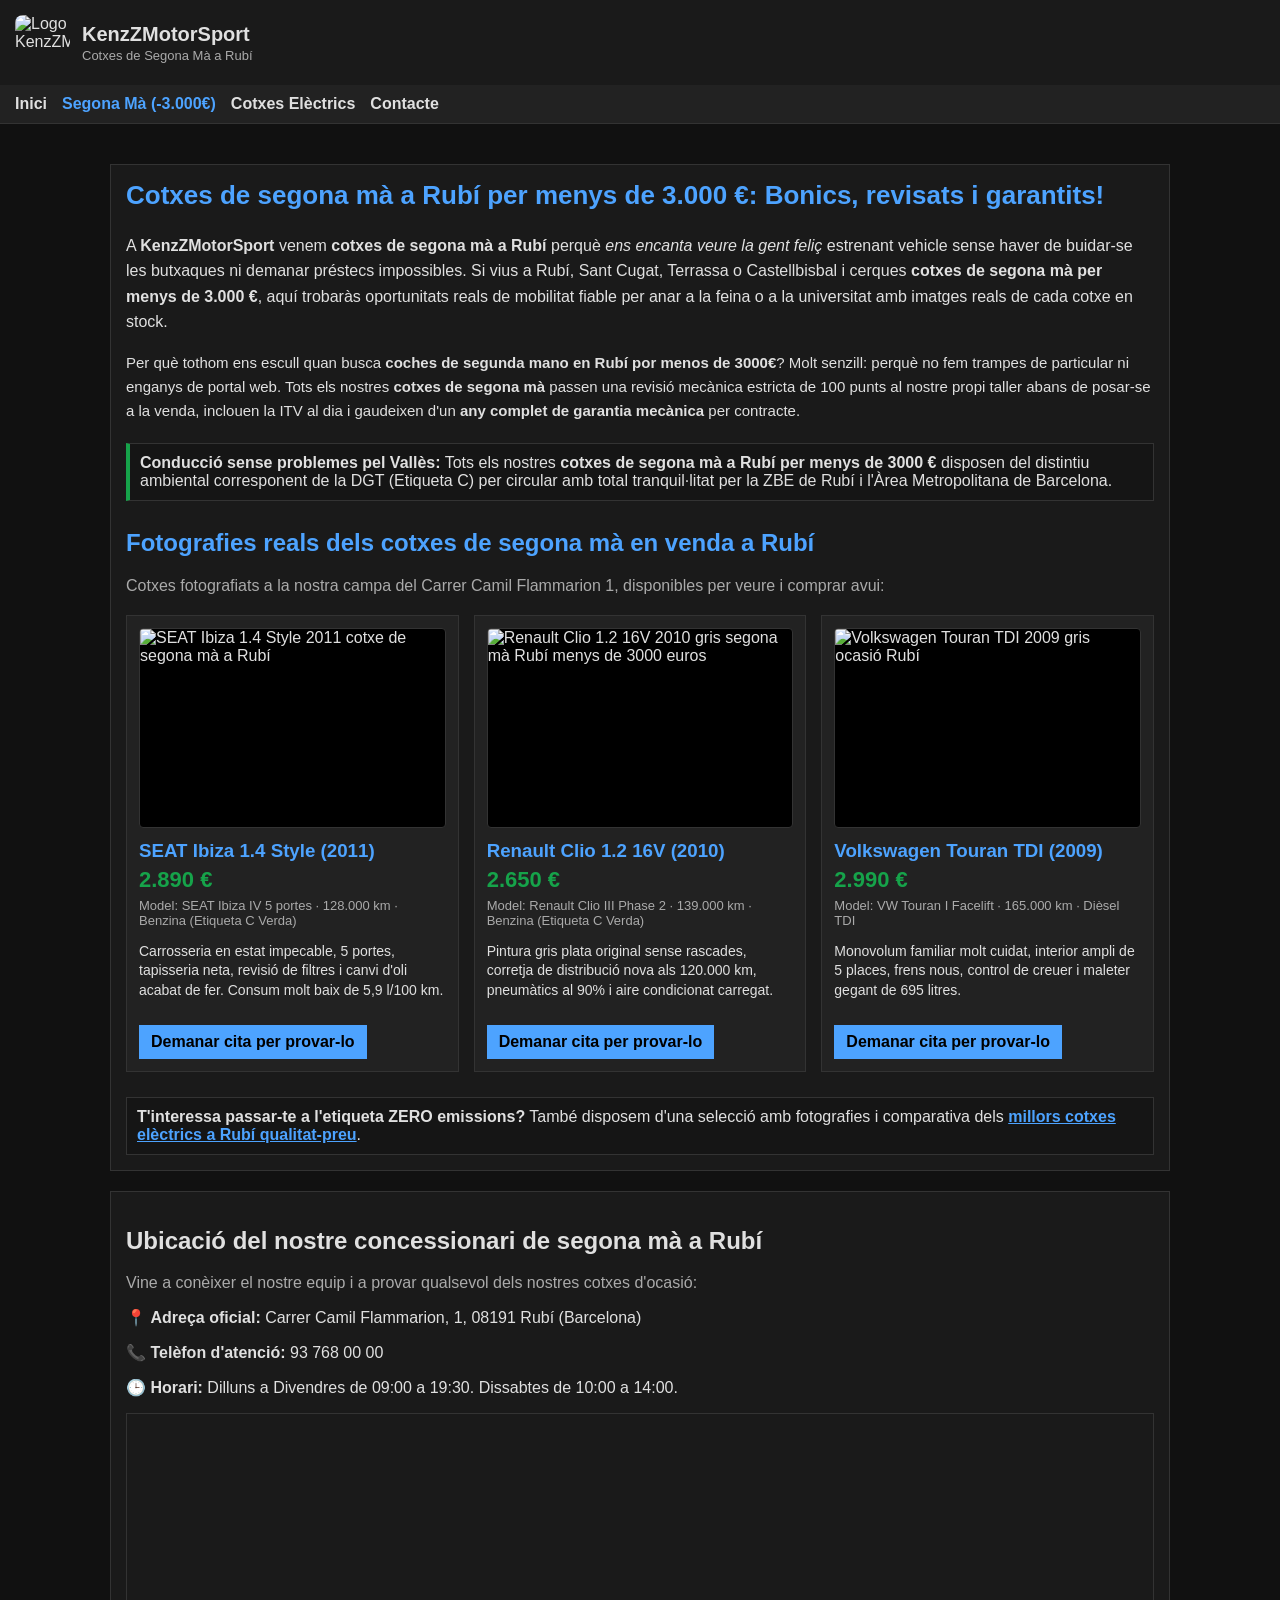
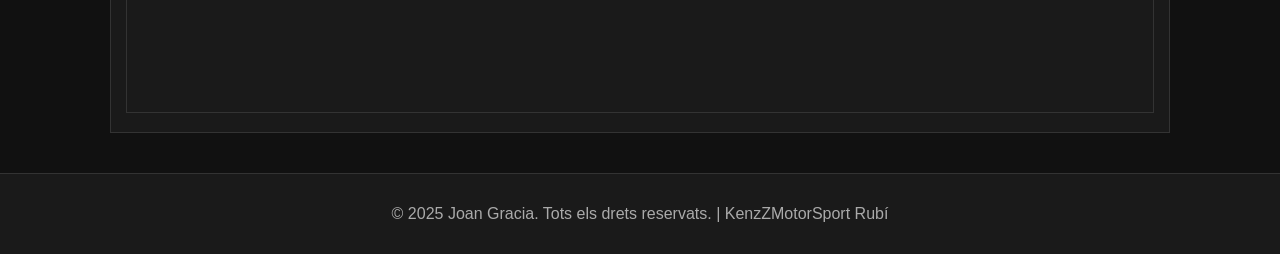
==== coches-segunda-mano-rubi.html @ bb54fd7e "Update and rename galeria.html to coches-segunda-mano-rubi.html" ====
<!DOCTYPE html>
<html lang="ca">
<head>
  <meta charset="UTF-8">

  <!-- web responsive -->
  <meta name="viewport" content="width=device-width, initial-scale=1.0">

    <title>Cotxes de segona mà a Rubí per menys de 3000€ | KenzZ</title>

  <!-- Descripció -->
  <meta name="description" content="Troba cotxes de segona mà a Rubí per menys de 3000 euros. Vehicles d'ocasió revisats amb ITV i garantia al Carrer Camil Flammarion 1. Vine a provar-los!">

  <!-- Adreça oficial de la pàgina -->
  <link rel="canonical" href="https://naw3lsito.github.io/miweb/coches-segunda-mano-rubi.html">

  <!-- Icona de la pestanya -->
  <link rel="icon" href="favicon.png">

  
  <meta property="og:type" content="website">
  <meta property="og:title" content="Cotxes de segona mà a Rubí per menys de 3000€ | KenzZMotorSport">
  <meta property="og:description" content="Vehicles d'ocasió barats i garantits al Carrer Camil Flammarion 1 de Rubí.">
  <meta property="og:image" content="img/seat-ibiza.jpg">
  <meta property="og:url" content="https://naw3lsito.github.io/miweb/coches-segunda-mano-rubi.html">
  <meta property="og:locale" content="ca_ES">

  <!-- 8. El CSS, al final del head -->
  <link rel="stylesheet" href="practica4.css">
</head>

<body>
  <header class="site-header">
    <div class="topbar">
      <a class="brand" href="index.html" aria-label="Torna a l'inici">
        <img
          class="brand__logo"
          src="https://newsroom.porsche.com/dam/jcr%3A83d3c489-9a28-4469-bd6b-219a15b899c2/b-titelShowroom2.jpeg"
          alt="Logo KenzZMotorSport"
        />
        <div class="brand__text">
          <h1>KenzZMotorSport</h1>
          <p>Cotxes de Segona Mà a Rubí</p>
        </div>
      </a>
    </div>

    <nav class="nav" aria-label="Navegació principal">
      <ul>
        <li><a href="index.html">Inici</a></li>
        <li><a class="active" href="coches-segunda-mano-rubi.html">Segona Mà (-3.000€)</a></li>
        <li><a href="mejores-coches-electricos-rubi.html">Cotxes Elèctrics</a></li>
        <li><a href="contacte.html">Contacte</a></li>
      </ul>
    </nav>
  </header>

  <main class="container">
    <section class="block">
      <h1 style="color:#4da3ff; font-size:26px; margin-top:0;">
        Cotxes de segona mà a Rubí per menys de 3.000 €: Bonics, revisats i garantits!
      </h1>
      
      <p style="font-size:16px; line-height:1.6;">
        A <strong>KenzZMotorSport</strong> venem <strong>cotxes de segona mà a Rubí</strong> perquè <em>ens encanta veure la gent feliç</em> estrenant vehicle sense haver de buidar-se les butxaques ni demanar préstecs impossibles. Si vius a Rubí, Sant Cugat, Terrassa o Castellbisbal i cerques <strong>cotxes de segona mà per menys de 3.000 €</strong>, aquí trobaràs oportunitats reals de mobilitat fiable per anar a la feina o a la universitat amb imatges reals de cada cotxe en stock.
      </p>

      <p style="font-size:15px; line-height:1.6;">
        Per què tothom ens escull quan busca <strong>coches de segunda mano en Rubí por menos de 3000€</strong>? Molt senzill: perquè no fem trampes de particular ni enganys de portal web. Tots els nostres <strong>cotxes de segona mà</strong> passen una revisió mecànica estricta de 100 punts al nostre propi taller abans de posar-se a la venda, inclouen la ITV al dia i gaudeixen d'un <strong>any complet de garantia mecànica</strong> per contracte.
      </p>

      <div class="note-box" style="margin: 20px 0; border-left: 4px solid #16a34a;">
        <strong>Conducció sense problemes pel Vallès:</strong> Tots els nostres <strong>cotxes de segona mà a Rubí per menys de 3000 €</strong> disposen del distintiu ambiental corresponent de la DGT (Etiqueta C) per circular amb total tranquil·litat per la ZBE de Rubí i l'Àrea Metropolitana de Barcelona.
      </div>

      <h2 style="margin-top:28px; color:#4da3ff;">
        Fotografies reals dels cotxes de segona mà en venda a Rubí
      </h2>
      <p class="muted">Cotxes fotografiats a la nostra campa del Carrer Camil Flammarion 1, disponibles per veure i comprar avui:</p>

      <div class="cards" style="margin-top: 20px;">
        <!-- Cotxe 1: SEAT Ibiza 2011 -->
        <article class="card">
          <div style="width:100%; height:200px; overflow:hidden; border-radius:4px; border:1px solid #333; background:#000;">
            <img 
              src="https://a.ccdn.es/cnet/vehicles/20461818/f8986502-0e6c-41c9-a9a5-bc3fdc6e5ac5.jpg/560x421cut/" 
              alt="SEAT Ibiza 1.4 Style 2011 cotxe de segona mà a Rubí" 
              style="width:100%; height:100%; object-fit:cover; display:block;"
            />
          </div>
          <h3 style="margin: 12px 0 5px 0; color:#4da3ff;">SEAT Ibiza 1.4 Style (2011)</h3>
          <p style="font-size:22px; font-weight:bold; color:#16a34a; margin:0 0 5px 0;">2.890 €</p>
          <p class="muted" style="font-size:13px; margin:0 0 10px 0;">Model: SEAT Ibiza IV 5 portes · 128.000 km · Benzina (Etiqueta C Verda)</p>
          <p style="font-size:14px; line-height:1.4;">Carrosseria en estat impecable, 5 portes, tapisseria neta, revisió de filtres i canvi d'oli acabat de fer. Consum molt baix de 5,9 l/100 km.</p>
          <div class="buttons" style="margin-top:auto; padding-top:10px;">
            <a href="contacte.html" class="btn">Demanar cita per provar-lo</a>
          </div>
        </article>

        <!-- Cotxe 2: Renault Clio 2010 -->
        <article class="card">
          <div style="width:100%; height:200px; overflow:hidden; border-radius:4px; border:1px solid #333; background:#000;">
            <img 
              src="https://images.autouncle.com/es/car_images/7551033c-2110-47dd-b1ac-01b098a3136b_2010-renault-clio-grandtour-authentique-75.webp" 
              alt="Renault Clio 1.2 16V 2010 gris segona mà Rubí menys de 3000 euros" 
              style="width:100%; height:100%; object-fit:cover; display:block;"
            />
          </div>
          <h3 style="margin: 12px 0 5px 0; color:#4da3ff;">Renault Clio 1.2 16V (2010)</h3>
          <p style="font-size:22px; font-weight:bold; color:#16a34a; margin:0 0 5px 0;">2.650 €</p>
          <p class="muted" style="font-size:13px; margin:0 0 10px 0;">Model: Renault Clio III Phase 2 · 139.000 km · Benzina (Etiqueta C Verda)</p>
          <p style="font-size:14px; line-height:1.4;">Pintura gris plata original sense rascades, corretja de distribució nova als 120.000 km, pneumàtics al 90% i aire condicionat carregat.</p>
          <div class="buttons" style="margin-top:auto; padding-top:10px;">
            <a href="contacte.html" class="btn">Demanar cita per provar-lo</a>
          </div>
        </article>

        <!-- Cotxe 3: Volkswagen Touran 2009 -->
        <article class="card">
          <div style="width:100%; height:200px; overflow:hidden; border-radius:4px; border:1px solid #333; background:#000;">
            <img 
              src="https://a.ccdn.es/cnet/vehicles/20624380/9e25fece-dd5b-4389-ba81-d5ffc085e0ad.jpg/560x421cut/" 
              alt="Volkswagen Touran TDI 2009 gris ocasió Rubí" 
              style="width:100%; height:100%; object-fit:cover; display:block;"
            />
          </div>
          <h3 style="margin: 12px 0 5px 0; color:#4da3ff;">Volkswagen Touran TDI (2009)</h3>
          <p style="font-size:22px; font-weight:bold; color:#16a34a; margin:0 0 5px 0;">2.990 €</p>
          <p class="muted" style="font-size:13px; margin:0 0 10px 0;">Model: VW Touran I Facelift · 165.000 km · Dièsel TDI</p>
          <p style="font-size:14px; line-height:1.4;">Monovolum familiar molt cuidat, interior ampli de 5 places, frens nous, control de creuer i maleter gegant de 695 litres.</p>
          <div class="buttons" style="margin-top:auto; padding-top:10px;">
            <a href="contacte.html" class="btn">Demanar cita per provar-lo</a>
          </div>
        </article>
      </div>

      <div class="note-box" style="margin-top: 25px;">
        <strong>T'interessa passar-te a l'etiqueta ZERO emissions?</strong> També disposem d'una selecció amb fotografies i comparativa dels <a href="mejores-coches-electricos-rubi.html" style="color:#4da3ff; font-weight:bold;">millors cotxes elèctrics a Rubí qualitat-preu</a>.
      </div>
    </section>

    <!-- Mapa interactiu de Google Maps al Carrer Camil Flammarion 1 (Rubí) -->
    <section class="block">
      <h2>Ubicació del nostre concessionari de segona mà a Rubí</h2>
      <p class="muted">Vine a conèixer el nostre equip i a provar qualsevol dels nostres cotxes d'ocasió:</p>
      
      <p>📍 <strong>Adreça oficial:</strong> Carrer Camil Flammarion, 1, 08191 Rubí (Barcelona)</p>
      <p>📞 <strong>Telèfon d'atenció:</strong> 93 768 00 00</p>
      <p>🕒 <strong>Horari:</strong> Dilluns a Divendres de 09:00 a 19:30. Dissabtes de 10:00 a 14:00.</p>

      <div class="map" style="margin-top: 15px;">
        <iframe
          title="Ubicació KenzZMotorSport al Carrer Camil Flammarion 1 Rubí"
          src="https://maps.google.com/maps?q=Carrer+Camil+Flammarion,+1,+08191+Rub%C3%AD,+Barcelona&t=&z=16&ie=UTF8&iwloc=&output=embed"
          width="100%"
          height="380"
          style="border: 1px solid #333;"
          loading="lazy">
        </iframe>
      </div>
    </section>
  </main>

  <footer class="footer">
    <p>© 2025 Joan Gracia. Tots els drets reservats. | KenzZMotorSport Rubí</p>
  </footer>
</body>
</html>
---- practica4.css ----
* { box-sizing: border-box; }

body {
  margin: 0;
  font-family: Arial, sans-serif;
  background: #111;
  color: #e0e0e0;
}

.container {
  width: 1100px;
  margin: auto;
  padding: 20px;
}

.site-header {
  background: #1a1a1a;
  border-bottom: 1px solid #333;
}

.topbar {
  padding: 15px;
}

.brand {
  display: flex;
  align-items: center;
  gap: 12px;
  text-decoration: none;
  color: inherit;
}

.brand__logo {
  width: 55px;
  height: 55px;
  border-radius: 8px;
  object-fit: cover;
}

.brand__text h1 {
  margin: 0;
  font-size: 20px;
}

.brand__text p {
  margin: 2px 0 0;
  font-size: 13px;
  color: #aaa;
}


.nav { background: #222; }

.nav ul {
  list-style: none;
  margin: 0;
  padding: 10px 15px;
  display: flex;
  gap: 15px;
}

.nav a {
  text-decoration: none;
  color: #e0e0e0;
  font-weight: bold;
}

.nav a.active { color: #4da3ff; }


.block, .hero__text {
  background: #1a1a1a;
  border: 1px solid #333;
  padding: 15px;
  margin: 20px 0;
}

.muted { color: #aaa; }


.hero {
  display: grid;
  grid-template-columns: 60% 40%;
  gap: 20px;
  margin-top: 20px;
}

.hero__img img {
  width: 100%;
  height: 260px;
  object-fit: cover;
  border: 1px solid #333;
}

.hero__img figcaption {
  font-size: 12px;
  color: #aaa;
  margin-top: 6px;
}


.cards {
  display: grid;
  grid-template-columns: repeat(3, 1fr);
  gap: 15px;
}

.card {
  background: #222;
  border: 1px solid #333;
  padding: 12px;
}


.buttons { margin-top: 10px; }

.btn {
  display: inline-block;
  padding: 8px 12px;
  background: #4da3ff;
  color: #000;
  text-decoration: none;
  font-weight: bold;
  margin-right: 10px;
}

.btn--ghost {
  background: #333;
  color: #e0e0e0;
}

/* Taules */
.table {
  width: 100%;
  border-collapse: collapse;
  margin-top: 10px;
}

.table th, .table td {
  border: 1px solid #333;
  padding: 10px;
  text-align: left;
}

.table th { background: #222; }

.note-box {
  margin-top: 12px;
  padding: 10px;
  border: 1px solid #333;
  background: #151515;
}

/* Galeria */
.gallery {
  display: grid;
  grid-template-columns: repeat(3, 1fr);
  gap: 15px;
  margin-top: 10px;
}

.gallery img {
  width: 100%;
  height: 180px;
  object-fit: cover;
  border: 1px solid #333;
}

/* Contacte */
.two-col {
  display: grid;
  grid-template-columns: 50% 50%;
  gap: 20px;
  margin-top: 10px;
}

.form label {
  display: block;
  margin-top: 10px;
  font-weight: bold;
}

.form input, .form select, .form textarea {
  width: 100%;
  padding: 8px;
  margin-top: 5px;
  background: #111;
  color: #e0e0e0;
  border: 1px solid #333;
}

.form-actions { margin-top: 10px; }

.form button {
  padding: 8px 12px;
  background: #4da3ff;
  border: none;
  font-weight: bold;
  cursor: pointer;
}

.btn-reset { background: #555; color: #e0e0e0; }

.map iframe {
  width: 100%;
  height: 300px;
  border: 1px solid #333;
}

.footer {
  background: #1a1a1a;
  border-top: 1px solid #333;
  text-align: center;
  padding: 15px;
  color: #aaa;
}
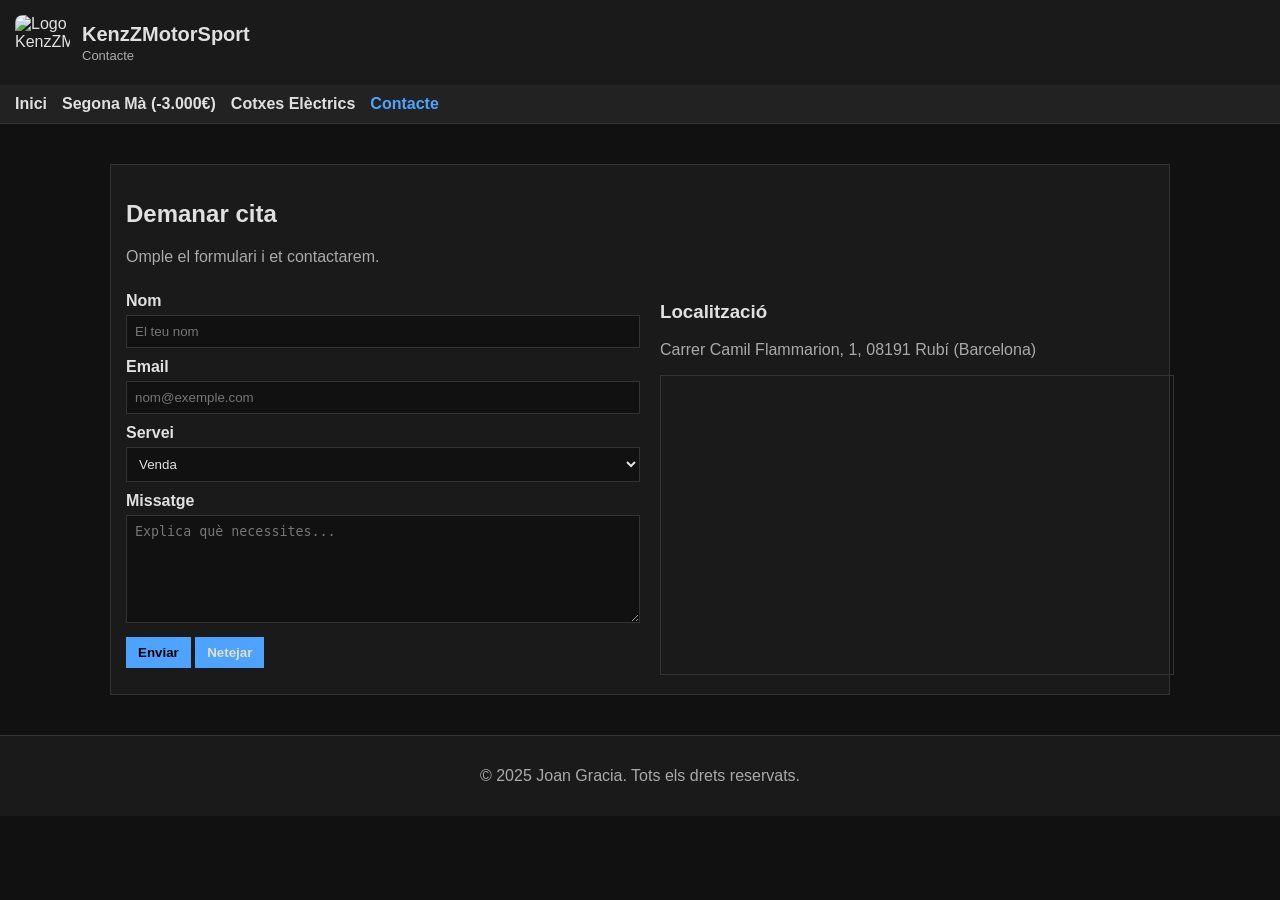
==== commit 7718cfaa: "Update coches-segunda-mano-rubi.html" ====
--- a/coches-segunda-mano-rubi.html
+++ b/coches-segunda-mano-rubi.html
@@ -1,33 +1,10 @@
-
 <!DOCTYPE html>
 <html lang="ca">
 <head>
-  <meta charset="UTF-8">
-
-  <!-- web responsive -->
-  <meta name="viewport" content="width=device-width, initial-scale=1.0">
-
-    <title>Cotxes de segona mà a Rubí per menys de 3000€ | KenzZ</title>
-
-  <!-- Descripció -->
-  <meta name="description" content="Troba cotxes de segona mà a Rubí per menys de 3000 euros. Vehicles d'ocasió revisats amb ITV i garantia al Carrer Camil Flammarion 1. Vine a provar-los!">
-
-  <!-- Adreça oficial de la pàgina -->
-  <link rel="canonical" href="https://naw3lsito.github.io/miweb/coches-segunda-mano-rubi.html">
-
-  <!-- Icona de la pestanya -->
-  <link rel="icon" href="favicon.png">
-
-  
-  <meta property="og:type" content="website">
-  <meta property="og:title" content="Cotxes de segona mà a Rubí per menys de 3000€ | KenzZMotorSport">
-  <meta property="og:description" content="Vehicles d'ocasió barats i garantits al Carrer Camil Flammarion 1 de Rubí.">
-  <meta property="og:image" content="img/seat-ibiza.jpg">
-  <meta property="og:url" content="https://naw3lsito.github.io/miweb/coches-segunda-mano-rubi.html">
-  <meta property="og:locale" content="ca_ES">
-
-  <!-- 8. El CSS, al final del head -->
-  <link rel="stylesheet" href="practica4.css">
+  <meta charset="UTF-8" />
+  <meta name="viewport" content="width=device-width, initial-scale=1.0" />
+  <title>KenzZMotorSport | Contacte</title>
+  <link rel="stylesheet" href="practica4.css" />
 </head>
 
 <body>
@@ -41,7 +18,7 @@
         />
         <div class="brand__text">
           <h1>KenzZMotorSport</h1>
-          <p>Cotxes de Segona Mà a Rubí</p>
+          <p>Contacte</p>
         </div>
       </a>
     </div>
@@ -49,121 +26,58 @@
     <nav class="nav" aria-label="Navegació principal">
       <ul>
         <li><a href="index.html">Inici</a></li>
-        <li><a class="active" href="coches-segunda-mano-rubi.html">Segona Mà (-3.000€)</a></li>
+        <li><a href="coches-segunda-mano-rubi.html">Segona Mà (-3.000€)</a></li>
         <li><a href="mejores-coches-electricos-rubi.html">Cotxes Elèctrics</a></li>
-        <li><a href="contacte.html">Contacte</a></li>
+        <li><a class="active" href="contacte.html">Contacte</a></li>
       </ul>
     </nav>
   </header>
 
   <main class="container">
     <section class="block">
-      <h1 style="color:#4da3ff; font-size:26px; margin-top:0;">
-        Cotxes de segona mà a Rubí per menys de 3.000 €: Bonics, revisats i garantits!
-      </h1>
-      
-      <p style="font-size:16px; line-height:1.6;">
-        A <strong>KenzZMotorSport</strong> venem <strong>cotxes de segona mà a Rubí</strong> perquè <em>ens encanta veure la gent feliç</em> estrenant vehicle sense haver de buidar-se les butxaques ni demanar préstecs impossibles. Si vius a Rubí, Sant Cugat, Terrassa o Castellbisbal i cerques <strong>cotxes de segona mà per menys de 3.000 €</strong>, aquí trobaràs oportunitats reals de mobilitat fiable per anar a la feina o a la universitat amb imatges reals de cada cotxe en stock.
-      </p>
+      <h2>Demanar cita</h2>
+      <p class="muted">Omple el formulari i et contactarem.</p>
 
-      <p style="font-size:15px; line-height:1.6;">
-        Per què tothom ens escull quan busca <strong>coches de segunda mano en Rubí por menos de 3000€</strong>? Molt senzill: perquè no fem trampes de particular ni enganys de portal web. Tots els nostres <strong>cotxes de segona mà</strong> passen una revisió mecànica estricta de 100 punts al nostre propi taller abans de posar-se a la venda, inclouen la ITV al dia i gaudeixen d'un <strong>any complet de garantia mecànica</strong> per contracte.
-      </p>
+      <div class="two-col">
+        <form action="#" method="post" class="form">
+          <label for="nom">Nom</label>
+          <input id="nom" name="nom" type="text" required placeholder="El teu nom" />
 
-      <div class="note-box" style="margin: 20px 0; border-left: 4px solid #16a34a;">
-        <strong>Conducció sense problemes pel Vallès:</strong> Tots els nostres <strong>cotxes de segona mà a Rubí per menys de 3000 €</strong> disposen del distintiu ambiental corresponent de la DGT (Etiqueta C) per circular amb total tranquil·litat per la ZBE de Rubí i l'Àrea Metropolitana de Barcelona.
-      </div>
+          <label for="email">Email</label>
+          <input id="email" name="email" type="email" required placeholder="nom@exemple.com" />
 
-      <h2 style="margin-top:28px; color:#4da3ff;">
-        Fotografies reals dels cotxes de segona mà en venda a Rubí
-      </h2>
-      <p class="muted">Cotxes fotografiats a la nostra campa del Carrer Camil Flammarion 1, disponibles per veure i comprar avui:</p>
+          <label for="servei">Servei</label>
+          <select id="servei" name="servei">
+            <option value="venda">Venda</option>
+            <option value="postvenda">Postvenda</option>
+            <option value="taller">Taller</option>
+            <option value="atencio">Atenció al públic</option>
+          </select>
 
-      <div class="cards" style="margin-top: 20px;">
-        <!-- Cotxe 1: SEAT Ibiza 2011 -->
-        <article class="card">
-          <div style="width:100%; height:200px; overflow:hidden; border-radius:4px; border:1px solid #333; background:#000;">
-            <img 
-              src="https://a.ccdn.es/cnet/vehicles/20461818/f8986502-0e6c-41c9-a9a5-bc3fdc6e5ac5.jpg/560x421cut/" 
-              alt="SEAT Ibiza 1.4 Style 2011 cotxe de segona mà a Rubí" 
-              style="width:100%; height:100%; object-fit:cover; display:block;"
-            />
+          <label for="missatge">Missatge</label>
+          <textarea id="missatge" name="missatge" rows="6" required placeholder="Explica què necessites..."></textarea>
+
+          <div class="form-actions">
+            <button type="submit">Enviar</button>
+            <button type="reset" class="btn-reset">Netejar</button>
           </div>
-          <h3 style="margin: 12px 0 5px 0; color:#4da3ff;">SEAT Ibiza 1.4 Style (2011)</h3>
-          <p style="font-size:22px; font-weight:bold; color:#16a34a; margin:0 0 5px 0;">2.890 €</p>
-          <p class="muted" style="font-size:13px; margin:0 0 10px 0;">Model: SEAT Ibiza IV 5 portes · 128.000 km · Benzina (Etiqueta C Verda)</p>
-          <p style="font-size:14px; line-height:1.4;">Carrosseria en estat impecable, 5 portes, tapisseria neta, revisió de filtres i canvi d'oli acabat de fer. Consum molt baix de 5,9 l/100 km.</p>
-          <div class="buttons" style="margin-top:auto; padding-top:10px;">
-            <a href="contacte.html" class="btn">Demanar cita per provar-lo</a>
-          </div>
-        </article>
+        </form>
 
-        <!-- Cotxe 2: Renault Clio 2010 -->
-        <article class="card">
-          <div style="width:100%; height:200px; overflow:hidden; border-radius:4px; border:1px solid #333; background:#000;">
-            <img 
-              src="https://images.autouncle.com/es/car_images/7551033c-2110-47dd-b1ac-01b098a3136b_2010-renault-clio-grandtour-authentique-75.webp" 
-              alt="Renault Clio 1.2 16V 2010 gris segona mà Rubí menys de 3000 euros" 
-              style="width:100%; height:100%; object-fit:cover; display:block;"
-            />
-          </div>
-          <h3 style="margin: 12px 0 5px 0; color:#4da3ff;">Renault Clio 1.2 16V (2010)</h3>
-          <p style="font-size:22px; font-weight:bold; color:#16a34a; margin:0 0 5px 0;">2.650 €</p>
-          <p class="muted" style="font-size:13px; margin:0 0 10px 0;">Model: Renault Clio III Phase 2 · 139.000 km · Benzina (Etiqueta C Verda)</p>
-          <p style="font-size:14px; line-height:1.4;">Pintura gris plata original sense rascades, corretja de distribució nova als 120.000 km, pneumàtics al 90% i aire condicionat carregat.</p>
-          <div class="buttons" style="margin-top:auto; padding-top:10px;">
-            <a href="contacte.html" class="btn">Demanar cita per provar-lo</a>
-          </div>
-        </article>
-
-        <!-- Cotxe 3: Volkswagen Touran 2009 -->
-        <article class="card">
-          <div style="width:100%; height:200px; overflow:hidden; border-radius:4px; border:1px solid #333; background:#000;">
-            <img 
-              src="https://a.ccdn.es/cnet/vehicles/20624380/9e25fece-dd5b-4389-ba81-d5ffc085e0ad.jpg/560x421cut/" 
-              alt="Volkswagen Touran TDI 2009 gris ocasió Rubí" 
-              style="width:100%; height:100%; object-fit:cover; display:block;"
-            />
-          </div>
-          <h3 style="margin: 12px 0 5px 0; color:#4da3ff;">Volkswagen Touran TDI (2009)</h3>
-          <p style="font-size:22px; font-weight:bold; color:#16a34a; margin:0 0 5px 0;">2.990 €</p>
-          <p class="muted" style="font-size:13px; margin:0 0 10px 0;">Model: VW Touran I Facelift · 165.000 km · Dièsel TDI</p>
-          <p style="font-size:14px; line-height:1.4;">Monovolum familiar molt cuidat, interior ampli de 5 places, frens nous, control de creuer i maleter gegant de 695 litres.</p>
-          <div class="buttons" style="margin-top:auto; padding-top:10px;">
-            <a href="contacte.html" class="btn">Demanar cita per provar-lo</a>
-          </div>
-        </article>
-      </div>
-
-      <div class="note-box" style="margin-top: 25px;">
-        <strong>T'interessa passar-te a l'etiqueta ZERO emissions?</strong> També disposem d'una selecció amb fotografies i comparativa dels <a href="mejores-coches-electricos-rubi.html" style="color:#4da3ff; font-weight:bold;">millors cotxes elèctrics a Rubí qualitat-preu</a>.
-      </div>
-    </section>
-
-    <!-- Mapa interactiu de Google Maps al Carrer Camil Flammarion 1 (Rubí) -->
-    <section class="block">
-      <h2>Ubicació del nostre concessionari de segona mà a Rubí</h2>
-      <p class="muted">Vine a conèixer el nostre equip i a provar qualsevol dels nostres cotxes d'ocasió:</p>
-      
-      <p>📍 <strong>Adreça oficial:</strong> Carrer Camil Flammarion, 1, 08191 Rubí (Barcelona)</p>
-      <p>📞 <strong>Telèfon d'atenció:</strong> 93 768 00 00</p>
-      <p>🕒 <strong>Horari:</strong> Dilluns a Divendres de 09:00 a 19:30. Dissabtes de 10:00 a 14:00.</p>
-
-      <div class="map" style="margin-top: 15px;">
-        <iframe
-          title="Ubicació KenzZMotorSport al Carrer Camil Flammarion 1 Rubí"
-          src="https://maps.google.com/maps?q=Carrer+Camil+Flammarion,+1,+08191+Rub%C3%AD,+Barcelona&t=&z=16&ie=UTF8&iwloc=&output=embed"
-          width="100%"
-          height="380"
-          style="border: 1px solid #333;"
-          loading="lazy">
-        </iframe>
+        <div class="map">
+          <h3>Localització</h3>
+          <p class="muted">Carrer Camil Flammarion, 1, 08191 Rubí (Barcelona)</p>
+          <iframe
+            title="Mapa KenzZMotorSport Rubí"
+            src="https://maps.google.com/maps?q=Carrer+Camil+Flammarion,+1,+08191+Rub%C3%AD,+Barcelona&t=&z=16&ie=UTF8&iwloc=&output=embed"
+            loading="lazy"
+            referrerpolicy="no-referrer-when-downgrade"></iframe>
+        </div>
       </div>
     </section>
   </main>
 
   <footer class="footer">
-    <p>© 2025 Joan Gracia. Tots els drets reservats. | KenzZMotorSport Rubí</p>
+    <p>© 2025 Joan Gracia. Tots els drets reservats.</p>
   </footer>
 </body>
 </html>
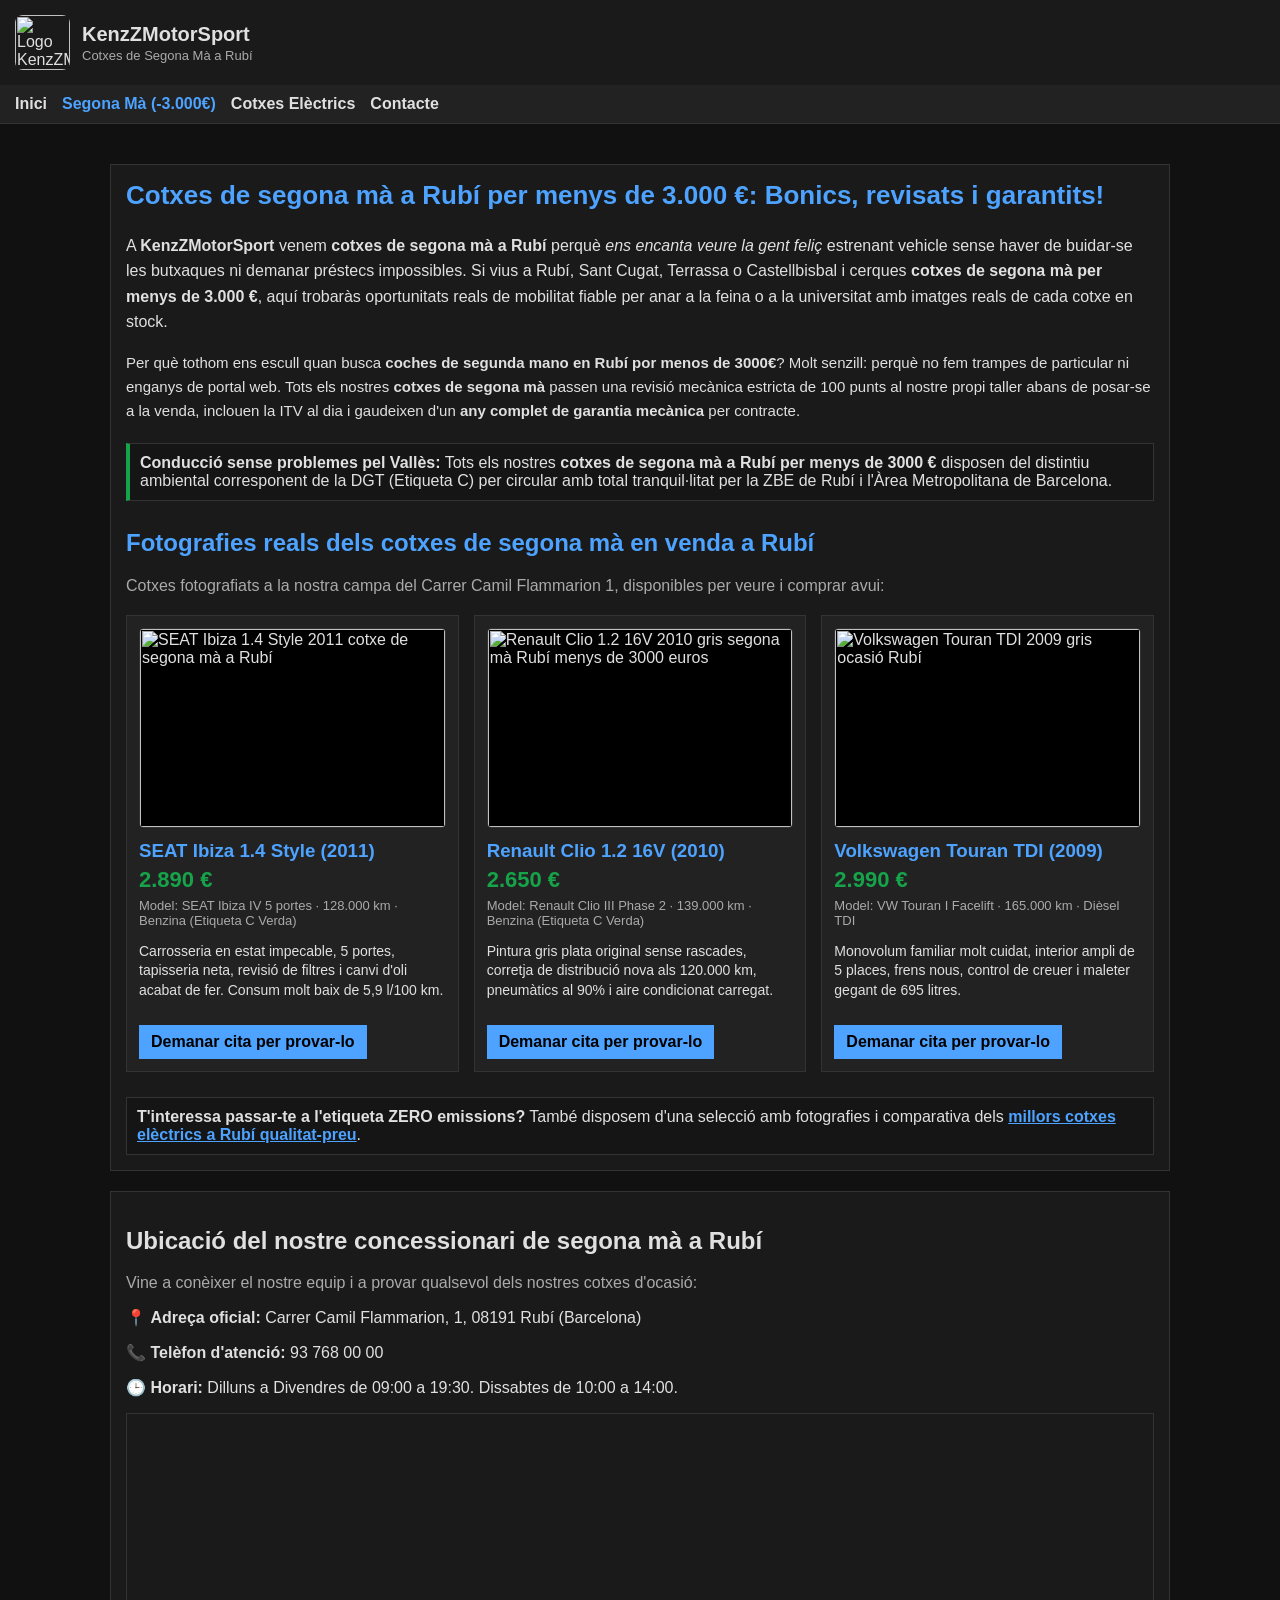
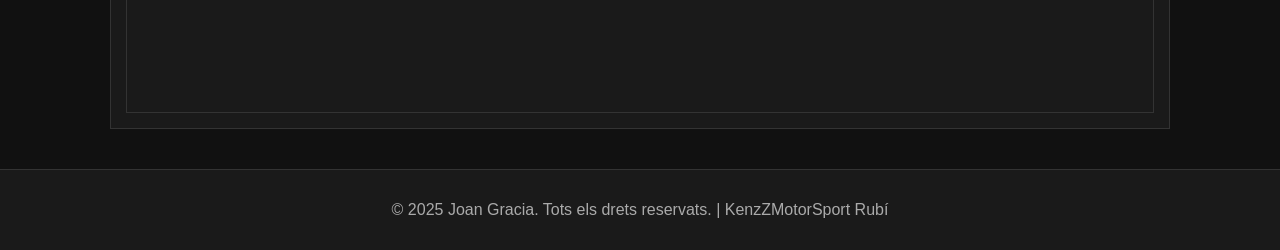
==== commit 4eaa2ca6: "Update coches-segunda-mano-rubi.html" ====
--- a/coches-segunda-mano-rubi.html
+++ b/coches-segunda-mano-rubi.html
@@ -1,83 +1,333 @@
-<!DOCTYPE html>
 <html lang="ca">
+
 <head>
-  <meta charset="UTF-8" />
-  <meta name="viewport" content="width=device-width, initial-scale=1.0" />
-  <title>KenzZMotorSport | Contacte</title>
-  <link rel="stylesheet" href="practica4.css" />
+
+  <meta charset="UTF-8">
+
+
+
+  <!-- web responsive -->
+
+  <meta name="viewport" content="width=device-width, initial-scale=1.0">
+
+
+
+    <title>Cotxes de segona mà a Rubí per menys de 3000€ | KenzZ</title>
+
+
+
+  <!-- Descripció -->
+
+  <meta name="description" content="Troba cotxes de segona mà a Rubí per menys de 3000 euros. Vehicles d'ocasió revisats amb ITV i garantia al Carrer Camil Flammarion 1. Vine a provar-los!">
+
+
+
+  <!-- Adreça oficial de la pàgina -->
+
+  <link rel="canonical" href="https://naw3lsito.github.io/miweb/coches-segunda-mano-rubi.html">
+
+
+
+  <!-- Icona de la pestanya -->
+
+  <link rel="icon" href="favicon.png">
+
+
+
+  
+
+  <meta property="og:type" content="website">
+
+  <meta property="og:title" content="Cotxes de segona mà a Rubí per menys de 3000€ | KenzZMotorSport">
+
+  <meta property="og:description" content="Vehicles d'ocasió barats i garantits al Carrer Camil Flammarion 1 de Rubí.">
+
+  <meta property="og:image" content="img/seat-ibiza.jpg">
+
+  <meta property="og:url" content="https://naw3lsito.github.io/miweb/coches-segunda-mano-rubi.html">
+
+  <meta property="og:locale" content="ca_ES">
+
+
+
+  <!-- 8. El CSS, al final del head -->
+
+  <link rel="stylesheet" href="practica4.css">
+
 </head>
 
+
+
 <body>
+
   <header class="site-header">
+
     <div class="topbar">
+
       <a class="brand" href="index.html" aria-label="Torna a l'inici">
+
         <img
+
           class="brand__logo"
+
           src="https://newsroom.porsche.com/dam/jcr%3A83d3c489-9a28-4469-bd6b-219a15b899c2/b-titelShowroom2.jpeg"
+
           alt="Logo KenzZMotorSport"
+
         />
+
         <div class="brand__text">
+
           <h1>KenzZMotorSport</h1>
-          <p>Contacte</p>
+
+          <p>Cotxes de Segona Mà a Rubí</p>
+
         </div>
+
       </a>
+
     </div>
 
+
+
     <nav class="nav" aria-label="Navegació principal">
+
       <ul>
+
         <li><a href="index.html">Inici</a></li>
-        <li><a href="coches-segunda-mano-rubi.html">Segona Mà (-3.000€)</a></li>
+
+        <li><a class="active" href="coches-segunda-mano-rubi.html">Segona Mà (-3.000€)</a></li>
+
         <li><a href="mejores-coches-electricos-rubi.html">Cotxes Elèctrics</a></li>
-        <li><a class="active" href="contacte.html">Contacte</a></li>
+
+        <li><a href="contacte.html">Contacte</a></li>
+
       </ul>
+
     </nav>
+
   </header>
 
+
+
   <main class="container">
+
     <section class="block">
-      <h2>Demanar cita</h2>
-      <p class="muted">Omple el formulari i et contactarem.</p>
-
-      <div class="two-col">
-        <form action="#" method="post" class="form">
-          <label for="nom">Nom</label>
-          <input id="nom" name="nom" type="text" required placeholder="El teu nom" />
-
-          <label for="email">Email</label>
-          <input id="email" name="email" type="email" required placeholder="nom@exemple.com" />
-
-          <label for="servei">Servei</label>
-          <select id="servei" name="servei">
-            <option value="venda">Venda</option>
-            <option value="postvenda">Postvenda</option>
-            <option value="taller">Taller</option>
-            <option value="atencio">Atenció al públic</option>
-          </select>
-
-          <label for="missatge">Missatge</label>
-          <textarea id="missatge" name="missatge" rows="6" required placeholder="Explica què necessites..."></textarea>
-
-          <div class="form-actions">
-            <button type="submit">Enviar</button>
-            <button type="reset" class="btn-reset">Netejar</button>
-          </div>
-        </form>
-
-        <div class="map">
-          <h3>Localització</h3>
-          <p class="muted">Carrer Camil Flammarion, 1, 08191 Rubí (Barcelona)</p>
-          <iframe
-            title="Mapa KenzZMotorSport Rubí"
-            src="https://maps.google.com/maps?q=Carrer+Camil+Flammarion,+1,+08191+Rub%C3%AD,+Barcelona&t=&z=16&ie=UTF8&iwloc=&output=embed"
-            loading="lazy"
-            referrerpolicy="no-referrer-when-downgrade"></iframe>
-        </div>
+
+      <h1 style="color:#4da3ff; font-size:26px; margin-top:0;">
+
+        Cotxes de segona mà a Rubí per menys de 3.000 €: Bonics, revisats i garantits!
+
+      </h1>
+
+      
+
+      <p style="font-size:16px; line-height:1.6;">
+
+        A <strong>KenzZMotorSport</strong> venem <strong>cotxes de segona mà a Rubí</strong> perquè <em>ens encanta veure la gent feliç</em> estrenant vehicle sense haver de buidar-se les butxaques ni demanar préstecs impossibles. Si vius a Rubí, Sant Cugat, Terrassa o Castellbisbal i cerques <strong>cotxes de segona mà per menys de 3.000 €</strong>, aquí trobaràs oportunitats reals de mobilitat fiable per anar a la feina o a la universitat amb imatges reals de cada cotxe en stock.
+
+      </p>
+
+
+
+      <p style="font-size:15px; line-height:1.6;">
+
+        Per què tothom ens escull quan busca <strong>coches de segunda mano en Rubí por menos de 3000€</strong>? Molt senzill: perquè no fem trampes de particular ni enganys de portal web. Tots els nostres <strong>cotxes de segona mà</strong> passen una revisió mecànica estricta de 100 punts al nostre propi taller abans de posar-se a la venda, inclouen la ITV al dia i gaudeixen d'un <strong>any complet de garantia mecànica</strong> per contracte.
+
+      </p>
+
+
+
+      <div class="note-box" style="margin: 20px 0; border-left: 4px solid #16a34a;">
+
+        <strong>Conducció sense problemes pel Vallès:</strong> Tots els nostres <strong>cotxes de segona mà a Rubí per menys de 3000 €</strong> disposen del distintiu ambiental corresponent de la DGT (Etiqueta C) per circular amb total tranquil·litat per la ZBE de Rubí i l'Àrea Metropolitana de Barcelona.
+
       </div>
+
+
+
+      <h2 style="margin-top:28px; color:#4da3ff;">
+
+        Fotografies reals dels cotxes de segona mà en venda a Rubí
+
+      </h2>
+
+      <p class="muted">Cotxes fotografiats a la nostra campa del Carrer Camil Flammarion 1, disponibles per veure i comprar avui:</p>
+
+
+
+      <div class="cards" style="margin-top: 20px;">
+
+        <!-- Cotxe 1: SEAT Ibiza 2011 -->
+
+        <article class="card">
+
+          <div style="width:100%; height:200px; overflow:hidden; border-radius:4px; border:1px solid #333; background:#000;">
+
+            <img 
+
+              src="https://a.ccdn.es/cnet/vehicles/20461818/f8986502-0e6c-41c9-a9a5-bc3fdc6e5ac5.jpg/560x421cut/" 
+
+              alt="SEAT Ibiza 1.4 Style 2011 cotxe de segona mà a Rubí" 
+
+              style="width:100%; height:100%; object-fit:cover; display:block;"
+
+            />
+
+          </div>
+
+          <h3 style="margin: 12px 0 5px 0; color:#4da3ff;">SEAT Ibiza 1.4 Style (2011)</h3>
+
+          <p style="font-size:22px; font-weight:bold; color:#16a34a; margin:0 0 5px 0;">2.890 €</p>
+
+          <p class="muted" style="font-size:13px; margin:0 0 10px 0;">Model: SEAT Ibiza IV 5 portes · 128.000 km · Benzina (Etiqueta C Verda)</p>
+
+          <p style="font-size:14px; line-height:1.4;">Carrosseria en estat impecable, 5 portes, tapisseria neta, revisió de filtres i canvi d'oli acabat de fer. Consum molt baix de 5,9 l/100 km.</p>
+
+          <div class="buttons" style="margin-top:auto; padding-top:10px;">
+
+            <a href="contacte.html" class="btn">Demanar cita per provar-lo</a>
+
+          </div>
+
+        </article>
+
+
+
+        <!-- Cotxe 2: Renault Clio 2010 -->
+
+        <article class="card">
+
+          <div style="width:100%; height:200px; overflow:hidden; border-radius:4px; border:1px solid #333; background:#000;">
+
+            <img 
+
+              src="https://images.autouncle.com/es/car_images/7551033c-2110-47dd-b1ac-01b098a3136b_2010-renault-clio-grandtour-authentique-75.webp" 
+
+              alt="Renault Clio 1.2 16V 2010 gris segona mà Rubí menys de 3000 euros" 
+
+              style="width:100%; height:100%; object-fit:cover; display:block;"
+
+            />
+
+          </div>
+
+          <h3 style="margin: 12px 0 5px 0; color:#4da3ff;">Renault Clio 1.2 16V (2010)</h3>
+
+          <p style="font-size:22px; font-weight:bold; color:#16a34a; margin:0 0 5px 0;">2.650 €</p>
+
+          <p class="muted" style="font-size:13px; margin:0 0 10px 0;">Model: Renault Clio III Phase 2 · 139.000 km · Benzina (Etiqueta C Verda)</p>
+
+          <p style="font-size:14px; line-height:1.4;">Pintura gris plata original sense rascades, corretja de distribució nova als 120.000 km, pneumàtics al 90% i aire condicionat carregat.</p>
+
+          <div class="buttons" style="margin-top:auto; padding-top:10px;">
+
+            <a href="contacte.html" class="btn">Demanar cita per provar-lo</a>
+
+          </div>
+
+        </article>
+
+
+
+        <!-- Cotxe 3: Volkswagen Touran 2009 -->
+
+        <article class="card">
+
+          <div style="width:100%; height:200px; overflow:hidden; border-radius:4px; border:1px solid #333; background:#000;">
+
+            <img 
+
+              src="https://a.ccdn.es/cnet/vehicles/20624380/9e25fece-dd5b-4389-ba81-d5ffc085e0ad.jpg/560x421cut/" 
+
+              alt="Volkswagen Touran TDI 2009 gris ocasió Rubí" 
+
+              style="width:100%; height:100%; object-fit:cover; display:block;"
+
+            />
+
+          </div>
+
+          <h3 style="margin: 12px 0 5px 0; color:#4da3ff;">Volkswagen Touran TDI (2009)</h3>
+
+          <p style="font-size:22px; font-weight:bold; color:#16a34a; margin:0 0 5px 0;">2.990 €</p>
+
+          <p class="muted" style="font-size:13px; margin:0 0 10px 0;">Model: VW Touran I Facelift · 165.000 km · Dièsel TDI</p>
+
+          <p style="font-size:14px; line-height:1.4;">Monovolum familiar molt cuidat, interior ampli de 5 places, frens nous, control de creuer i maleter gegant de 695 litres.</p>
+
+          <div class="buttons" style="margin-top:auto; padding-top:10px;">
+
+            <a href="contacte.html" class="btn">Demanar cita per provar-lo</a>
+
+          </div>
+
+        </article>
+
+      </div>
+
+
+
+      <div class="note-box" style="margin-top: 25px;">
+
+        <strong>T'interessa passar-te a l'etiqueta ZERO emissions?</strong> També disposem d'una selecció amb fotografies i comparativa dels <a href="mejores-coches-electricos-rubi.html" style="color:#4da3ff; font-weight:bold;">millors cotxes elèctrics a Rubí qualitat-preu</a>.
+
+      </div>
+
     </section>
+
+
+
+    <!-- Mapa interactiu de Google Maps al Carrer Camil Flammarion 1 (Rubí) -->
+
+    <section class="block">
+
+      <h2>Ubicació del nostre concessionari de segona mà a Rubí</h2>
+
+      <p class="muted">Vine a conèixer el nostre equip i a provar qualsevol dels nostres cotxes d'ocasió:</p>
+
+      
+
+      <p>📍 <strong>Adreça oficial:</strong> Carrer Camil Flammarion, 1, 08191 Rubí (Barcelona)</p>
+
+      <p>📞 <strong>Telèfon d'atenció:</strong> 93 768 00 00</p>
+
+      <p>🕒 <strong>Horari:</strong> Dilluns a Divendres de 09:00 a 19:30. Dissabtes de 10:00 a 14:00.</p>
+
+
+
+      <div class="map" style="margin-top: 15px;">
+
+        <iframe
+
+          title="Ubicació KenzZMotorSport al Carrer Camil Flammarion 1 Rubí"
+
+          src="https://maps.google.com/maps?q=Carrer+Camil+Flammarion,+1,+08191+Rub%C3%AD,+Barcelona&t=&z=16&ie=UTF8&iwloc=&output=embed"
+
+          width="100%"
+
+          height="380"
+
+          style="border: 1px solid #333;"
+
+          loading="lazy">
+
+        </iframe>
+
+      </div>
+
+    </section>
+
   </main>
 
+
+
   <footer class="footer">
-    <p>© 2025 Joan Gracia. Tots els drets reservats.</p>
+
+    <p>© 2025 Joan Gracia. Tots els drets reservats. | KenzZMotorSport Rubí</p>
+
   </footer>
+
 </body>
-</html>
+
+</html> 
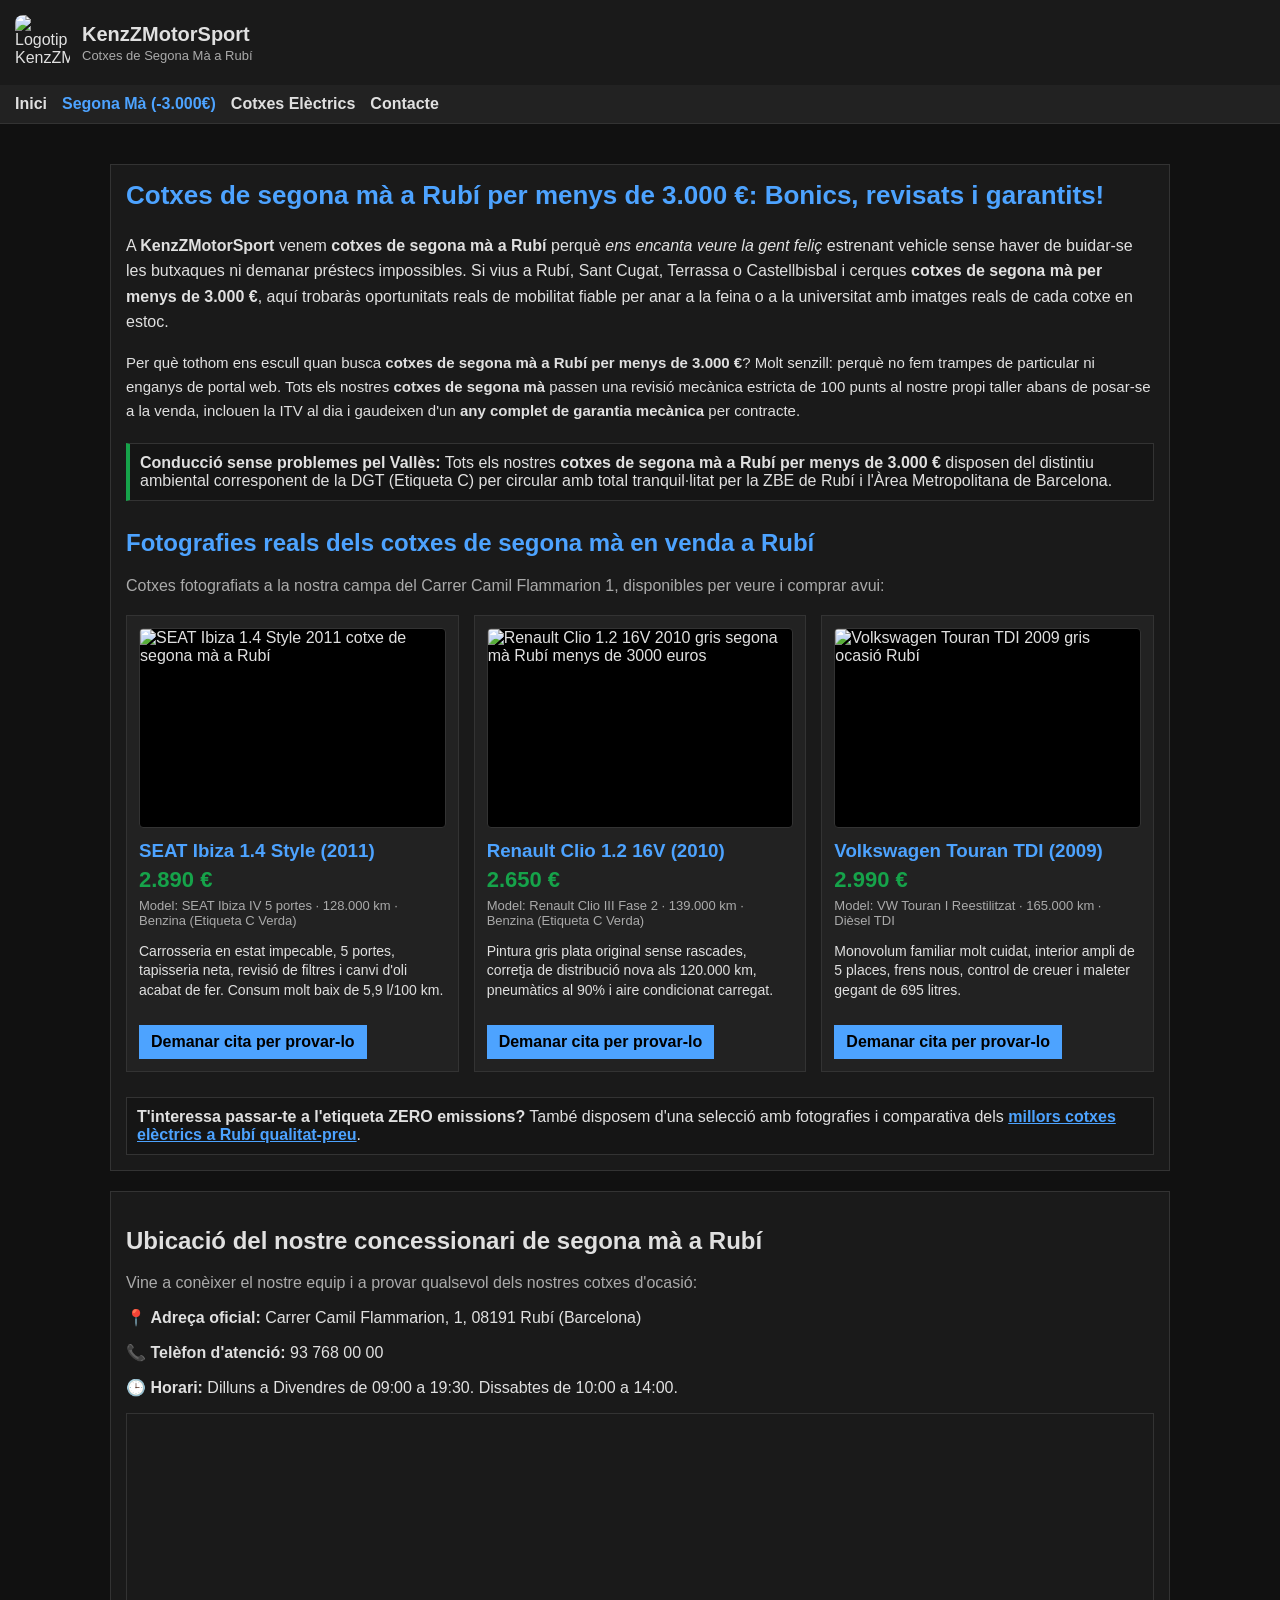
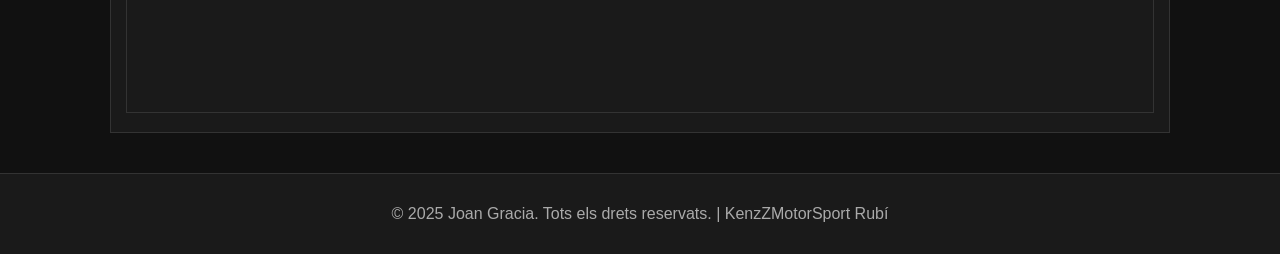
==== commit 639bc2bd: "Update coches-segunda-mano-rubi.html" ====
--- a/coches-segunda-mano-rubi.html
+++ b/coches-segunda-mano-rubi.html
@@ -1,333 +1,178 @@
+
+
+<!DOCTYPE html>
 <html lang="ca">
-
 <head>
-
+  <!-- 1. Codificació: sempre el primer, perquè es vegin bé accents i ç -->
   <meta charset="UTF-8">
 
+  <!-- Evita bloquejos de servidors d'imatges externs -->
+  <meta name="referrer" content="no-referrer">
 
-
-  <!-- web responsive -->
-
+  <!-- 2. Mòbil: sense això la pàgina es veu minúscula al telèfon -->
   <meta name="viewport" content="width=device-width, initial-scale=1.0">
 
+  <!-- 3. Títol: 50-60 caràcters, paraula clau al principi, nom del negoci al final -->
+  <title>Cotxes de segona mà a Rubí per menys de 3000€ | KenzZ</title>
 
-
-    <title>Cotxes de segona mà a Rubí per menys de 3000€ | KenzZ</title>
-
-
-
-  <!-- Descripció -->
-
+  <!-- 4. Descripció: 150-160 caràcters, ha de convidar a fer clic -->
   <meta name="description" content="Troba cotxes de segona mà a Rubí per menys de 3000 euros. Vehicles d'ocasió revisats amb ITV i garantia al Carrer Camil Flammarion 1. Vine a provar-los!">
 
-
-
-  <!-- Adreça oficial de la pàgina -->
-
+  <!-- 5. Adreça oficial de la pàgina -->
   <link rel="canonical" href="https://naw3lsito.github.io/miweb/coches-segunda-mano-rubi.html">
 
-
-
-  <!-- Icona de la pestanya -->
-
+  <!-- 6. Icona de la pestanya -->
   <link rel="icon" href="favicon.png">
 
-
-
-  
-
+  <!-- 7. Perquè es vegi bé en compartir per WhatsApp o xarxes -->
   <meta property="og:type" content="website">
-
   <meta property="og:title" content="Cotxes de segona mà a Rubí per menys de 3000€ | KenzZMotorSport">
-
   <meta property="og:description" content="Vehicles d'ocasió barats i garantits al Carrer Camil Flammarion 1 de Rubí.">
-
-  <meta property="og:image" content="img/seat-ibiza.jpg">
-
+  <meta property="og:image" content="https://a.ccdn.es/cnet/vehicles/20461818/f8986502-0e6c-41c9-a9a5-bc3fdc6e5ac5.jpg/560x421cut/">
   <meta property="og:url" content="https://naw3lsito.github.io/miweb/coches-segunda-mano-rubi.html">
-
   <meta property="og:locale" content="ca_ES">
 
-
-
   <!-- 8. El CSS, al final del head -->
-
   <link rel="stylesheet" href="practica4.css">
-
 </head>
 
-
-
 <body>
-
   <header class="site-header">
-
     <div class="topbar">
-
       <a class="brand" href="index.html" aria-label="Torna a l'inici">
-
         <img
-
           class="brand__logo"
-
           src="https://newsroom.porsche.com/dam/jcr%3A83d3c489-9a28-4469-bd6b-219a15b899c2/b-titelShowroom2.jpeg"
-
-          alt="Logo KenzZMotorSport"
-
+          alt="Logotip KenzZMotorSport"
         />
-
         <div class="brand__text">
-
           <h1>KenzZMotorSport</h1>
-
           <p>Cotxes de Segona Mà a Rubí</p>
-
         </div>
-
       </a>
-
     </div>
 
-
-
     <nav class="nav" aria-label="Navegació principal">
-
       <ul>
-
         <li><a href="index.html">Inici</a></li>
-
         <li><a class="active" href="coches-segunda-mano-rubi.html">Segona Mà (-3.000€)</a></li>
-
         <li><a href="mejores-coches-electricos-rubi.html">Cotxes Elèctrics</a></li>
-
         <li><a href="contacte.html">Contacte</a></li>
-
       </ul>
-
     </nav>
-
   </header>
 
-
-
   <main class="container">
-
     <section class="block">
-
       <h1 style="color:#4da3ff; font-size:26px; margin-top:0;">
-
         Cotxes de segona mà a Rubí per menys de 3.000 €: Bonics, revisats i garantits!
-
       </h1>
-
       
-
       <p style="font-size:16px; line-height:1.6;">
-
-        A <strong>KenzZMotorSport</strong> venem <strong>cotxes de segona mà a Rubí</strong> perquè <em>ens encanta veure la gent feliç</em> estrenant vehicle sense haver de buidar-se les butxaques ni demanar préstecs impossibles. Si vius a Rubí, Sant Cugat, Terrassa o Castellbisbal i cerques <strong>cotxes de segona mà per menys de 3.000 €</strong>, aquí trobaràs oportunitats reals de mobilitat fiable per anar a la feina o a la universitat amb imatges reals de cada cotxe en stock.
-
+        A <strong>KenzZMotorSport</strong> venem <strong>cotxes de segona mà a Rubí</strong> perquè <em>ens encanta veure la gent feliç</em> estrenant vehicle sense haver de buidar-se les butxaques ni demanar préstecs impossibles. Si vius a Rubí, Sant Cugat, Terrassa o Castellbisbal i cerques <strong>cotxes de segona mà per menys de 3.000 €</strong>, aquí trobaràs oportunitats reals de mobilitat fiable per anar a la feina o a la universitat amb imatges reals de cada cotxe en estoc.
       </p>
 
-
-
       <p style="font-size:15px; line-height:1.6;">
-
-        Per què tothom ens escull quan busca <strong>coches de segunda mano en Rubí por menos de 3000€</strong>? Molt senzill: perquè no fem trampes de particular ni enganys de portal web. Tots els nostres <strong>cotxes de segona mà</strong> passen una revisió mecànica estricta de 100 punts al nostre propi taller abans de posar-se a la venda, inclouen la ITV al dia i gaudeixen d'un <strong>any complet de garantia mecànica</strong> per contracte.
-
+        Per què tothom ens escull quan busca <strong>cotxes de segona mà a Rubí per menys de 3.000 €</strong>? Molt senzill: perquè no fem trampes de particular ni enganys de portal web. Tots els nostres <strong>cotxes de segona mà</strong> passen una revisió mecànica estricta de 100 punts al nostre propi taller abans de posar-se a la venda, inclouen la ITV al dia i gaudeixen d'un <strong>any complet de garantia mecànica</strong> per contracte.
       </p>
 
-
-
       <div class="note-box" style="margin: 20px 0; border-left: 4px solid #16a34a;">
-
-        <strong>Conducció sense problemes pel Vallès:</strong> Tots els nostres <strong>cotxes de segona mà a Rubí per menys de 3000 €</strong> disposen del distintiu ambiental corresponent de la DGT (Etiqueta C) per circular amb total tranquil·litat per la ZBE de Rubí i l'Àrea Metropolitana de Barcelona.
-
+        <strong>Conducció sense problemes pel Vallès:</strong> Tots els nostres <strong>cotxes de segona mà a Rubí per menys de 3.000 €</strong> disposen del distintiu ambiental corresponent de la DGT (Etiqueta C) per circular amb total tranquil·litat per la ZBE de Rubí i l'Àrea Metropolitana de Barcelona.
       </div>
 
-
-
       <h2 style="margin-top:28px; color:#4da3ff;">
-
         Fotografies reals dels cotxes de segona mà en venda a Rubí
-
       </h2>
-
       <p class="muted">Cotxes fotografiats a la nostra campa del Carrer Camil Flammarion 1, disponibles per veure i comprar avui:</p>
 
-
-
       <div class="cards" style="margin-top: 20px;">
-
         <!-- Cotxe 1: SEAT Ibiza 2011 -->
-
         <article class="card">
-
           <div style="width:100%; height:200px; overflow:hidden; border-radius:4px; border:1px solid #333; background:#000;">
-
             <img 
-
               src="https://a.ccdn.es/cnet/vehicles/20461818/f8986502-0e6c-41c9-a9a5-bc3fdc6e5ac5.jpg/560x421cut/" 
-
               alt="SEAT Ibiza 1.4 Style 2011 cotxe de segona mà a Rubí" 
-
               style="width:100%; height:100%; object-fit:cover; display:block;"
-
+              referrerpolicy="no-referrer"
             />
-
           </div>
-
           <h3 style="margin: 12px 0 5px 0; color:#4da3ff;">SEAT Ibiza 1.4 Style (2011)</h3>
-
           <p style="font-size:22px; font-weight:bold; color:#16a34a; margin:0 0 5px 0;">2.890 €</p>
-
           <p class="muted" style="font-size:13px; margin:0 0 10px 0;">Model: SEAT Ibiza IV 5 portes · 128.000 km · Benzina (Etiqueta C Verda)</p>
-
           <p style="font-size:14px; line-height:1.4;">Carrosseria en estat impecable, 5 portes, tapisseria neta, revisió de filtres i canvi d'oli acabat de fer. Consum molt baix de 5,9 l/100 km.</p>
-
           <div class="buttons" style="margin-top:auto; padding-top:10px;">
-
             <a href="contacte.html" class="btn">Demanar cita per provar-lo</a>
-
           </div>
-
         </article>
 
-
-
         <!-- Cotxe 2: Renault Clio 2010 -->
-
         <article class="card">
-
           <div style="width:100%; height:200px; overflow:hidden; border-radius:4px; border:1px solid #333; background:#000;">
-
             <img 
-
               src="https://images.autouncle.com/es/car_images/7551033c-2110-47dd-b1ac-01b098a3136b_2010-renault-clio-grandtour-authentique-75.webp" 
-
               alt="Renault Clio 1.2 16V 2010 gris segona mà Rubí menys de 3000 euros" 
-
               style="width:100%; height:100%; object-fit:cover; display:block;"
-
+              referrerpolicy="no-referrer"
             />
-
           </div>
-
           <h3 style="margin: 12px 0 5px 0; color:#4da3ff;">Renault Clio 1.2 16V (2010)</h3>
-
           <p style="font-size:22px; font-weight:bold; color:#16a34a; margin:0 0 5px 0;">2.650 €</p>
-
-          <p class="muted" style="font-size:13px; margin:0 0 10px 0;">Model: Renault Clio III Phase 2 · 139.000 km · Benzina (Etiqueta C Verda)</p>
-
+          <p class="muted" style="font-size:13px; margin:0 0 10px 0;">Model: Renault Clio III Fase 2 · 139.000 km · Benzina (Etiqueta C Verda)</p>
           <p style="font-size:14px; line-height:1.4;">Pintura gris plata original sense rascades, corretja de distribució nova als 120.000 km, pneumàtics al 90% i aire condicionat carregat.</p>
-
           <div class="buttons" style="margin-top:auto; padding-top:10px;">
-
             <a href="contacte.html" class="btn">Demanar cita per provar-lo</a>
-
           </div>
-
         </article>
 
-
-
         <!-- Cotxe 3: Volkswagen Touran 2009 -->
-
         <article class="card">
-
           <div style="width:100%; height:200px; overflow:hidden; border-radius:4px; border:1px solid #333; background:#000;">
-
             <img 
-
               src="https://a.ccdn.es/cnet/vehicles/20624380/9e25fece-dd5b-4389-ba81-d5ffc085e0ad.jpg/560x421cut/" 
-
               alt="Volkswagen Touran TDI 2009 gris ocasió Rubí" 
-
               style="width:100%; height:100%; object-fit:cover; display:block;"
-
+              referrerpolicy="no-referrer"
             />
-
           </div>
-
           <h3 style="margin: 12px 0 5px 0; color:#4da3ff;">Volkswagen Touran TDI (2009)</h3>
-
           <p style="font-size:22px; font-weight:bold; color:#16a34a; margin:0 0 5px 0;">2.990 €</p>
-
-          <p class="muted" style="font-size:13px; margin:0 0 10px 0;">Model: VW Touran I Facelift · 165.000 km · Dièsel TDI</p>
-
+          <p class="muted" style="font-size:13px; margin:0 0 10px 0;">Model: VW Touran I Reestilitzat · 165.000 km · Dièsel TDI</p>
           <p style="font-size:14px; line-height:1.4;">Monovolum familiar molt cuidat, interior ampli de 5 places, frens nous, control de creuer i maleter gegant de 695 litres.</p>
-
           <div class="buttons" style="margin-top:auto; padding-top:10px;">
-
             <a href="contacte.html" class="btn">Demanar cita per provar-lo</a>
-
           </div>
-
         </article>
-
       </div>
 
-
-
       <div class="note-box" style="margin-top: 25px;">
-
         <strong>T'interessa passar-te a l'etiqueta ZERO emissions?</strong> També disposem d'una selecció amb fotografies i comparativa dels <a href="mejores-coches-electricos-rubi.html" style="color:#4da3ff; font-weight:bold;">millors cotxes elèctrics a Rubí qualitat-preu</a>.
-
       </div>
-
     </section>
 
-
-
     <!-- Mapa interactiu de Google Maps al Carrer Camil Flammarion 1 (Rubí) -->
-
     <section class="block">
-
       <h2>Ubicació del nostre concessionari de segona mà a Rubí</h2>
-
       <p class="muted">Vine a conèixer el nostre equip i a provar qualsevol dels nostres cotxes d'ocasió:</p>
-
       
-
       <p>📍 <strong>Adreça oficial:</strong> Carrer Camil Flammarion, 1, 08191 Rubí (Barcelona)</p>
-
       <p>📞 <strong>Telèfon d'atenció:</strong> 93 768 00 00</p>
-
       <p>🕒 <strong>Horari:</strong> Dilluns a Divendres de 09:00 a 19:30. Dissabtes de 10:00 a 14:00.</p>
 
-
-
       <div class="map" style="margin-top: 15px;">
-
         <iframe
-
           title="Ubicació KenzZMotorSport al Carrer Camil Flammarion 1 Rubí"
-
           src="https://maps.google.com/maps?q=Carrer+Camil+Flammarion,+1,+08191+Rub%C3%AD,+Barcelona&t=&z=16&ie=UTF8&iwloc=&output=embed"
-
           width="100%"
-
           height="380"
-
           style="border: 1px solid #333;"
-
           loading="lazy">
-
         </iframe>
-
       </div>
-
     </section>
-
   </main>
 
-
-
   <footer class="footer">
-
     <p>© 2025 Joan Gracia. Tots els drets reservats. | KenzZMotorSport Rubí</p>
-
   </footer>
-
 </body>
-
-</html> 
+</html>
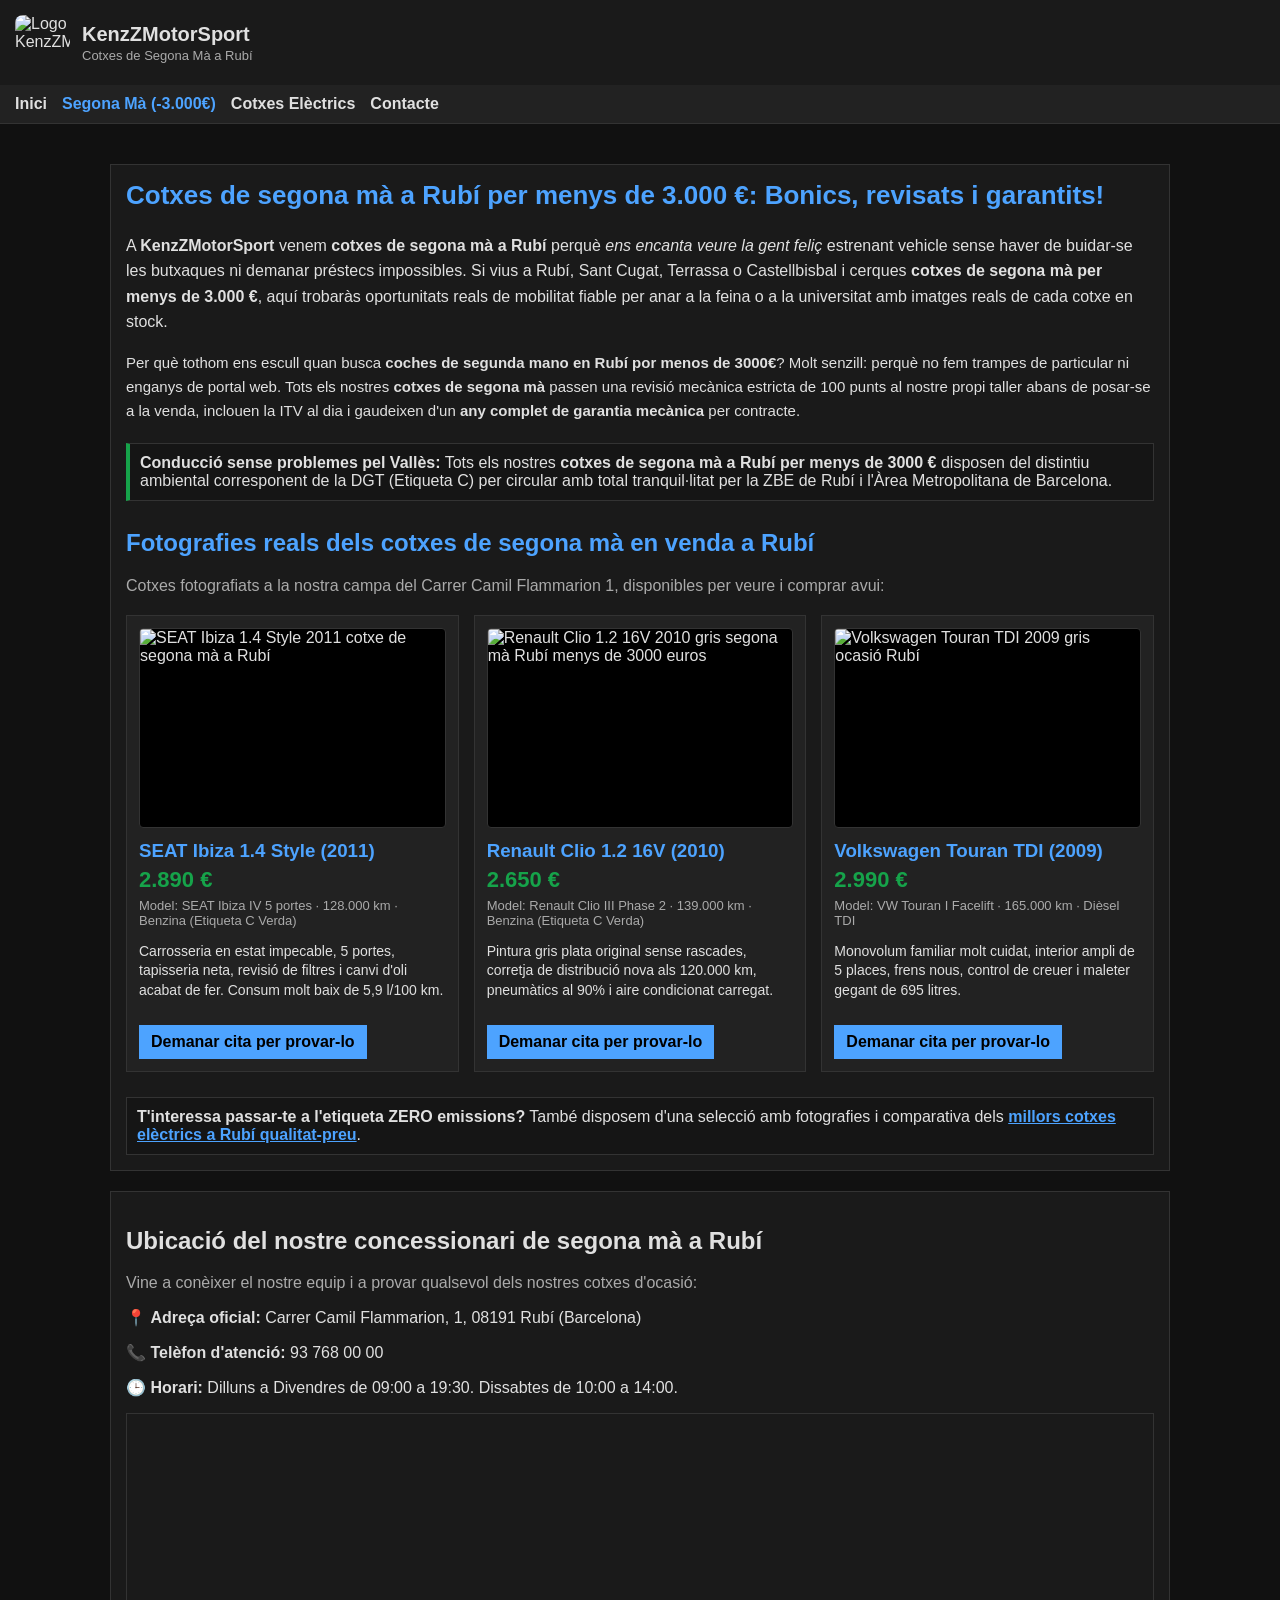
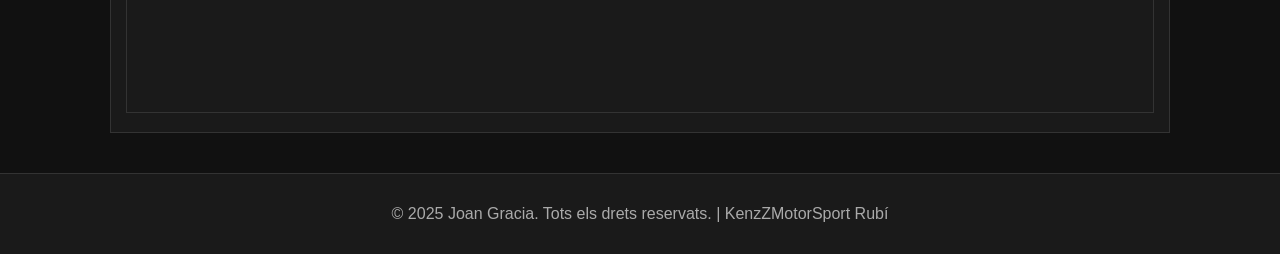
==== commit f402646f: "Update coches-segunda-mano-rubi.html" ====
--- a/coches-segunda-mano-rubi.html
+++ b/coches-segunda-mano-rubi.html
@@ -3,32 +3,27 @@
 <!DOCTYPE html>
 <html lang="ca">
 <head>
-  <!-- 1. Codificació: sempre el primer, perquè es vegin bé accents i ç -->
   <meta charset="UTF-8">
 
-  <!-- Evita bloquejos de servidors d'imatges externs -->
-  <meta name="referrer" content="no-referrer">
-
-  <!-- 2. Mòbil: sense això la pàgina es veu minúscula al telèfon -->
+  <!-- web responsive -->
   <meta name="viewport" content="width=device-width, initial-scale=1.0">
 
-  <!-- 3. Títol: 50-60 caràcters, paraula clau al principi, nom del negoci al final -->
-  <title>Cotxes de segona mà a Rubí per menys de 3000€ | KenzZ</title>
+    <title>Cotxes de segona mà a Rubí per menys de 3000€ | KenzZ</title>
 
-  <!-- 4. Descripció: 150-160 caràcters, ha de convidar a fer clic -->
+  <!-- Descripció -->
   <meta name="description" content="Troba cotxes de segona mà a Rubí per menys de 3000 euros. Vehicles d'ocasió revisats amb ITV i garantia al Carrer Camil Flammarion 1. Vine a provar-los!">
 
-  <!-- 5. Adreça oficial de la pàgina -->
+  <!-- Adreça oficial de la pàgina -->
   <link rel="canonical" href="https://naw3lsito.github.io/miweb/coches-segunda-mano-rubi.html">
 
-  <!-- 6. Icona de la pestanya -->
+  <!-- Icona de la pestanya -->
   <link rel="icon" href="favicon.png">
 
-  <!-- 7. Perquè es vegi bé en compartir per WhatsApp o xarxes -->
+  
   <meta property="og:type" content="website">
   <meta property="og:title" content="Cotxes de segona mà a Rubí per menys de 3000€ | KenzZMotorSport">
   <meta property="og:description" content="Vehicles d'ocasió barats i garantits al Carrer Camil Flammarion 1 de Rubí.">
-  <meta property="og:image" content="https://a.ccdn.es/cnet/vehicles/20461818/f8986502-0e6c-41c9-a9a5-bc3fdc6e5ac5.jpg/560x421cut/">
+  <meta property="og:image" content="img/seat-ibiza.jpg">
   <meta property="og:url" content="https://naw3lsito.github.io/miweb/coches-segunda-mano-rubi.html">
   <meta property="og:locale" content="ca_ES">
 
@@ -43,7 +38,7 @@
         <img
           class="brand__logo"
           src="https://newsroom.porsche.com/dam/jcr%3A83d3c489-9a28-4469-bd6b-219a15b899c2/b-titelShowroom2.jpeg"
-          alt="Logotip KenzZMotorSport"
+          alt="Logo KenzZMotorSport"
         />
         <div class="brand__text">
           <h1>KenzZMotorSport</h1>
@@ -69,15 +64,15 @@
       </h1>
       
       <p style="font-size:16px; line-height:1.6;">
-        A <strong>KenzZMotorSport</strong> venem <strong>cotxes de segona mà a Rubí</strong> perquè <em>ens encanta veure la gent feliç</em> estrenant vehicle sense haver de buidar-se les butxaques ni demanar préstecs impossibles. Si vius a Rubí, Sant Cugat, Terrassa o Castellbisbal i cerques <strong>cotxes de segona mà per menys de 3.000 €</strong>, aquí trobaràs oportunitats reals de mobilitat fiable per anar a la feina o a la universitat amb imatges reals de cada cotxe en estoc.
+        A <strong>KenzZMotorSport</strong> venem <strong>cotxes de segona mà a Rubí</strong> perquè <em>ens encanta veure la gent feliç</em> estrenant vehicle sense haver de buidar-se les butxaques ni demanar préstecs impossibles. Si vius a Rubí, Sant Cugat, Terrassa o Castellbisbal i cerques <strong>cotxes de segona mà per menys de 3.000 €</strong>, aquí trobaràs oportunitats reals de mobilitat fiable per anar a la feina o a la universitat amb imatges reals de cada cotxe en stock.
       </p>
 
       <p style="font-size:15px; line-height:1.6;">
-        Per què tothom ens escull quan busca <strong>cotxes de segona mà a Rubí per menys de 3.000 €</strong>? Molt senzill: perquè no fem trampes de particular ni enganys de portal web. Tots els nostres <strong>cotxes de segona mà</strong> passen una revisió mecànica estricta de 100 punts al nostre propi taller abans de posar-se a la venda, inclouen la ITV al dia i gaudeixen d'un <strong>any complet de garantia mecànica</strong> per contracte.
+        Per què tothom ens escull quan busca <strong>coches de segunda mano en Rubí por menos de 3000€</strong>? Molt senzill: perquè no fem trampes de particular ni enganys de portal web. Tots els nostres <strong>cotxes de segona mà</strong> passen una revisió mecànica estricta de 100 punts al nostre propi taller abans de posar-se a la venda, inclouen la ITV al dia i gaudeixen d'un <strong>any complet de garantia mecànica</strong> per contracte.
       </p>
 
       <div class="note-box" style="margin: 20px 0; border-left: 4px solid #16a34a;">
-        <strong>Conducció sense problemes pel Vallès:</strong> Tots els nostres <strong>cotxes de segona mà a Rubí per menys de 3.000 €</strong> disposen del distintiu ambiental corresponent de la DGT (Etiqueta C) per circular amb total tranquil·litat per la ZBE de Rubí i l'Àrea Metropolitana de Barcelona.
+        <strong>Conducció sense problemes pel Vallès:</strong> Tots els nostres <strong>cotxes de segona mà a Rubí per menys de 3000 €</strong> disposen del distintiu ambiental corresponent de la DGT (Etiqueta C) per circular amb total tranquil·litat per la ZBE de Rubí i l'Àrea Metropolitana de Barcelona.
       </div>
 
       <h2 style="margin-top:28px; color:#4da3ff;">
@@ -93,7 +88,6 @@
               src="https://a.ccdn.es/cnet/vehicles/20461818/f8986502-0e6c-41c9-a9a5-bc3fdc6e5ac5.jpg/560x421cut/" 
               alt="SEAT Ibiza 1.4 Style 2011 cotxe de segona mà a Rubí" 
               style="width:100%; height:100%; object-fit:cover; display:block;"
-              referrerpolicy="no-referrer"
             />
           </div>
           <h3 style="margin: 12px 0 5px 0; color:#4da3ff;">SEAT Ibiza 1.4 Style (2011)</h3>
@@ -112,12 +106,11 @@
               src="https://images.autouncle.com/es/car_images/7551033c-2110-47dd-b1ac-01b098a3136b_2010-renault-clio-grandtour-authentique-75.webp" 
               alt="Renault Clio 1.2 16V 2010 gris segona mà Rubí menys de 3000 euros" 
               style="width:100%; height:100%; object-fit:cover; display:block;"
-              referrerpolicy="no-referrer"
             />
           </div>
           <h3 style="margin: 12px 0 5px 0; color:#4da3ff;">Renault Clio 1.2 16V (2010)</h3>
           <p style="font-size:22px; font-weight:bold; color:#16a34a; margin:0 0 5px 0;">2.650 €</p>
-          <p class="muted" style="font-size:13px; margin:0 0 10px 0;">Model: Renault Clio III Fase 2 · 139.000 km · Benzina (Etiqueta C Verda)</p>
+          <p class="muted" style="font-size:13px; margin:0 0 10px 0;">Model: Renault Clio III Phase 2 · 139.000 km · Benzina (Etiqueta C Verda)</p>
           <p style="font-size:14px; line-height:1.4;">Pintura gris plata original sense rascades, corretja de distribució nova als 120.000 km, pneumàtics al 90% i aire condicionat carregat.</p>
           <div class="buttons" style="margin-top:auto; padding-top:10px;">
             <a href="contacte.html" class="btn">Demanar cita per provar-lo</a>
@@ -131,12 +124,11 @@
               src="https://a.ccdn.es/cnet/vehicles/20624380/9e25fece-dd5b-4389-ba81-d5ffc085e0ad.jpg/560x421cut/" 
               alt="Volkswagen Touran TDI 2009 gris ocasió Rubí" 
               style="width:100%; height:100%; object-fit:cover; display:block;"
-              referrerpolicy="no-referrer"
             />
           </div>
           <h3 style="margin: 12px 0 5px 0; color:#4da3ff;">Volkswagen Touran TDI (2009)</h3>
           <p style="font-size:22px; font-weight:bold; color:#16a34a; margin:0 0 5px 0;">2.990 €</p>
-          <p class="muted" style="font-size:13px; margin:0 0 10px 0;">Model: VW Touran I Reestilitzat · 165.000 km · Dièsel TDI</p>
+          <p class="muted" style="font-size:13px; margin:0 0 10px 0;">Model: VW Touran I Facelift · 165.000 km · Dièsel TDI</p>
           <p style="font-size:14px; line-height:1.4;">Monovolum familiar molt cuidat, interior ampli de 5 places, frens nous, control de creuer i maleter gegant de 695 litres.</p>
           <div class="buttons" style="margin-top:auto; padding-top:10px;">
             <a href="contacte.html" class="btn">Demanar cita per provar-lo</a>
